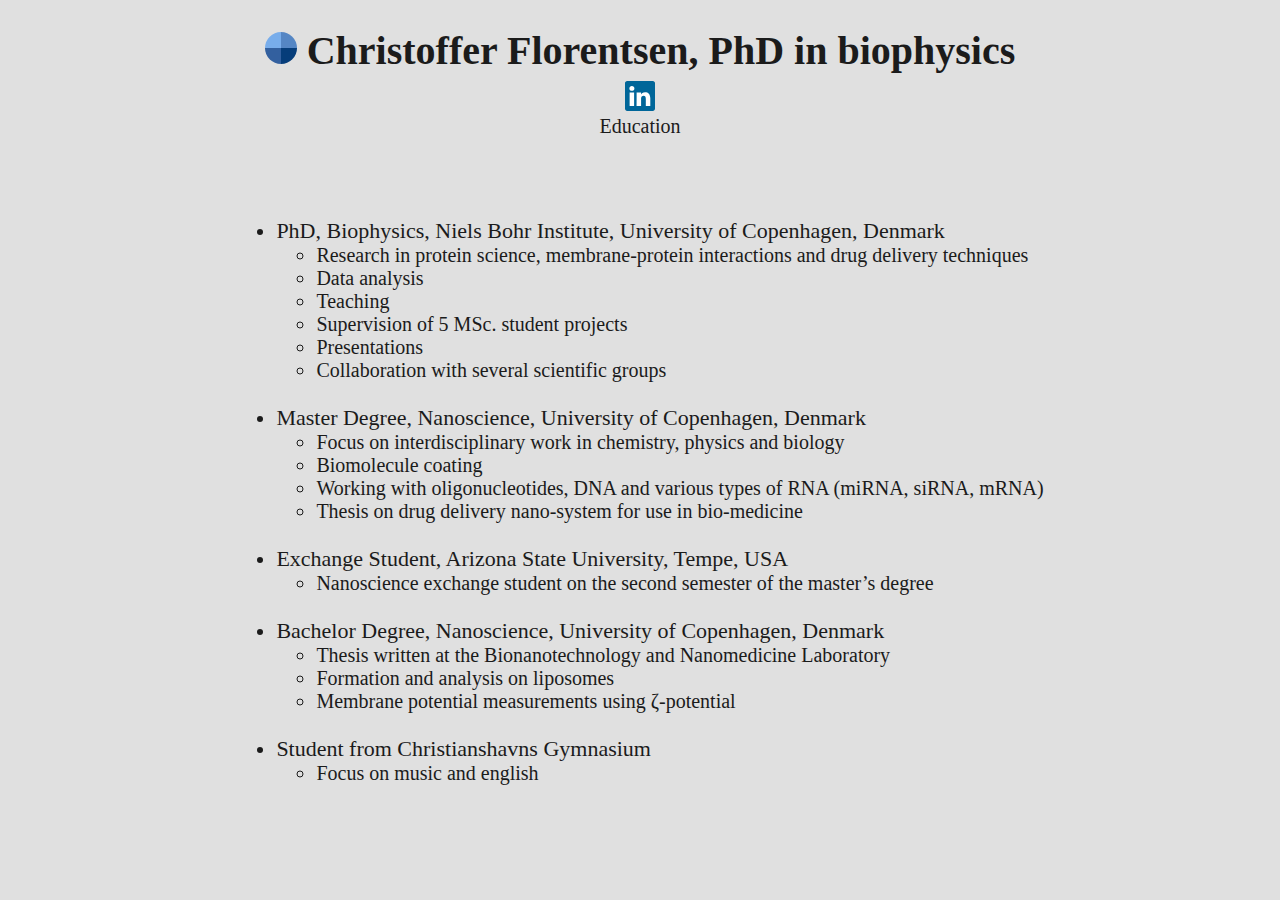
==== Education.html @ e857de32 "Update Education.html" ====
<!doctype html>

<html>
<head>
    <title>Education</title>


    <link rel="stylesheet" href="main.css">

</head>

<body>
    <h1><a href="https://cflorentsen.github.io/"><img src="images/home_logo.svg" width="32" height="32"> </img> </a>Christoffer Florentsen, PhD in biophysics</h1>
        <div class="linkedin">
            <a href="https://www.linkedin.com/in/chrisflorentsen/"><img src="images/linkedin_logo.svg" width="30" height="30"> </img> </a>
        </div>
    <p>Education</p>
    <h2>
        <ul>
            <li><ed>PhD, Biophysics, Niels Bohr Institute, University of Copenhagen, Denmark</ed>
                <ul>
                    <li>Research in protein science, membrane-protein interactions and drug delivery techniques</li>
                    <li>Data analysis</li>
                    <li>Teaching</li>
                    <li>Supervision of 5 MSc. student projects</li>
                    <li>Presentations</li>
                    <li>Collaboration with several scientific groups</li>
                </ul>
            </li>
            <br>
            <li><ed>Master Degree, Nanoscience, University of Copenhagen, Denmark</ed>
                <ul>
                    <li>Focus on interdisciplinary work in chemistry, physics and biology</li>
                    <li>Biomolecule coating</li>
                    <li>Working with oligonucleotides, DNA and various types of RNA (miRNA, siRNA, mRNA)</li>
                    <li>Thesis on drug delivery nano-system for use in bio-medicine</li>
                </ul>
            </li>
            <br>
            <li><ed>Exchange Student, Arizona State University, Tempe, USA</ed>
                <ul>
                    <li>Nanoscience exchange student on the second semester of the master’s degree</li>
                </ul>
            </li>
            <br>
            <li><ed>Bachelor Degree, Nanoscience, University of Copenhagen, Denmark</ed>
                <ul>
                    <li>Thesis written at the Bionanotechnology and Nanomedicine Laboratory</li>
                    <li>Formation and analysis on liposomes</li>
                    <li>Membrane potential measurements using &zeta;-potential</li>
                </ul>
            </li>
            <br>
            <li><ed>Student from Christianshavns Gymnasium</ed>
                <ul>
                    <li>Focus on music and english</li>
                </ul>
            </li>
        </ul>
    </h2>
</body>
</html>
---- main.css ----
/* color codes from #78ADEB to #063D7A*/
html, body {
    height: 100%;
}

html {
    display: table;
    margin: auto;
    background-color: #e0e0e0;
}

body {
    display: table-cell;
    vertical-align: top;
    font-family: "Calibri";
    font-weight: 300;
    color:#1b1b1b;
}


h1 {
    text-align: center;
    font-size: 40px;
    color: inherit;
}


h2 {
    font-size: 20px;
    /*background-color: #ccc;*/
    margin: 20px;
    padding: 40px;
    text-align: justify;
    font-weight: lighter;
}

p {
    text-align: center;
    font-size: 20px;
    margin-top: 0px;
}

a {
    color: inherit;
    text-decoration: none;
}
b {
    font-size: 20px;
    color:white;
}
ed {
    font-size: 22px;
    font-weight: bolder;
}

/*.circle {
    display: block;
    background: black;
    border-radius: 50%;
    height: 300px;
    width: 300px;
    margin: 0;
    line-height: 300px;
    font-size: 30px;
    text-align: center;
    color: #fff;
    background: radial-gradient(circle at 100px 100px, #2c3b4d, #000);
    animation: bubble-anim 5s ease-out infinite;
  }

  @keyframes bubble-anim {
    0% {
      transform: scale(1);
    }
    30% {
      transform: scaleY(0.97) scaleX(1.03);
    }
    50% {
      transform: scale(1);
    }
    70% {
      transform: scaleY(1.03) scaleX(0.97);
    }
    100% {
      transform: scale(1);
    }
  }
  */
  /* FRONT PAGE WHEEL */
  .main {
	position:relative;
	width:500px;
	height:500px;
	margin: auto;
}
  .quarter {
	position:absolute;
	width:50%;
	height:50%;
	transition:background-color 0.2s ease-in-out;
    cursor:pointer;
    box-shadow:0px 0px 10px rgba(207, 193, 193, 0.7);
}

.quarter1 {
	top:0;
	left:0;
    line-height: 300px;
    font-size: 18px;
    text-align: center;
	background-color:#78adeb;
	border-radius:100% 0 0 0;
}
.quarter2 {
	top:0;
	right:0;
    line-height: 300px;
    font-size: 18px;
    text-align: center;
	background-color:#5586c4;
	border-radius:0 100% 0 0 ;
}
.quarter3 {
	bottom:0;
	left:0;
    font-size: 18px;
    line-height: 200px;
    text-align: center;
	background-color:#33609f;
	border-radius:0 0 0 100%;
}
.quarter4 {
	bottom:0;
	right:0;
    line-height: 200px;
    font-size: 18px;
    text-align: center;
	background-color:#063d7a;
	border-radius:0 0 100% 0 ;
}
.quarter:hover {
	background-color:#b3c4da;
    box-shadow:0px 0px 15px rgba(0,0,0,0.7);
}

/*.box {
    color:#e0e0e0;
    padding: 40px;
    position: relative;
    text-align: center;
    background-color: #efefef;
}

.postdoc   { background-color: #78adeb; }
.phd  { background-color: #699cda; }
.kaleido   { background-color: #5a8bca; }
.lejerbo { background-color: #4c7bba; }
.skoletjenesten   { background-color: #3d6ba9; }
.novo  { background-color: #2d5b99; }
.NHM   { background-color: #1d4c8a; }
.Youtube { background-color: #063d7a; }
*/

/* EXPERIENCE CONTAINERS */

.grid-container {
    position: relative;
    display: grid;
    max-width: 800px;
    margin: 0 auto;
    height: 300px;
    grid-template-columns: 175px 175px 175px 175px; /*grid-template-columns: 1fr 1fr 1fr 1fr;   */
    grid-template-rows: 125px 125px;  /*grid-template-rows: 100px 100px;*/
    /*justify-content: space-around;
    align-content: space-around;*/
    grid-gap: 5px;
}

.column {
    float: left;
    width: 43%;
    padding: 50px;
    text-align: center;
    position: relative;
    font-size: 20px;
    cursor: pointer;
    color: white;
  }
  
  .containerTab {
    padding: 20px;
    color: white;
  }
  
  /* Clear floats after the columns */
  .row:after {
    content: "";
    display: table;
    clear: both;
  }
  
  /* Closable button inside the image */
  .closebtn {
    float: right;
    color: white;
    font-size: 35px;
    cursor: pointer;
  }

  /* Publications */

h3 {
    font-size: 30px;
    margin: 25px;
    text-align: left;
    font-weight: bolder;
}

.rainbow-text {
    background-image: linear-gradient(to left, #699cda, #5586c4, #33609f, #063d7a);
    background-clip: text;
    -webkit-background-clip: text;
    -webkit-text-fill-color: transparent;
}

h4 {
    text-align: left;
    margin: 30px;
    font-size: 20px;
	margin-bottom: -20px;
	margin-top: -20px;
}
h5 {
    text-align: left;
    margin: 30px;
    font-size: 18;
	margin-bottom: -10px;
}

/* linkedin */

.linkedin {
    position:relative;
    object-position:top center;
    margin: auto;
    text-align: center;
    margin-top: -20px;
}
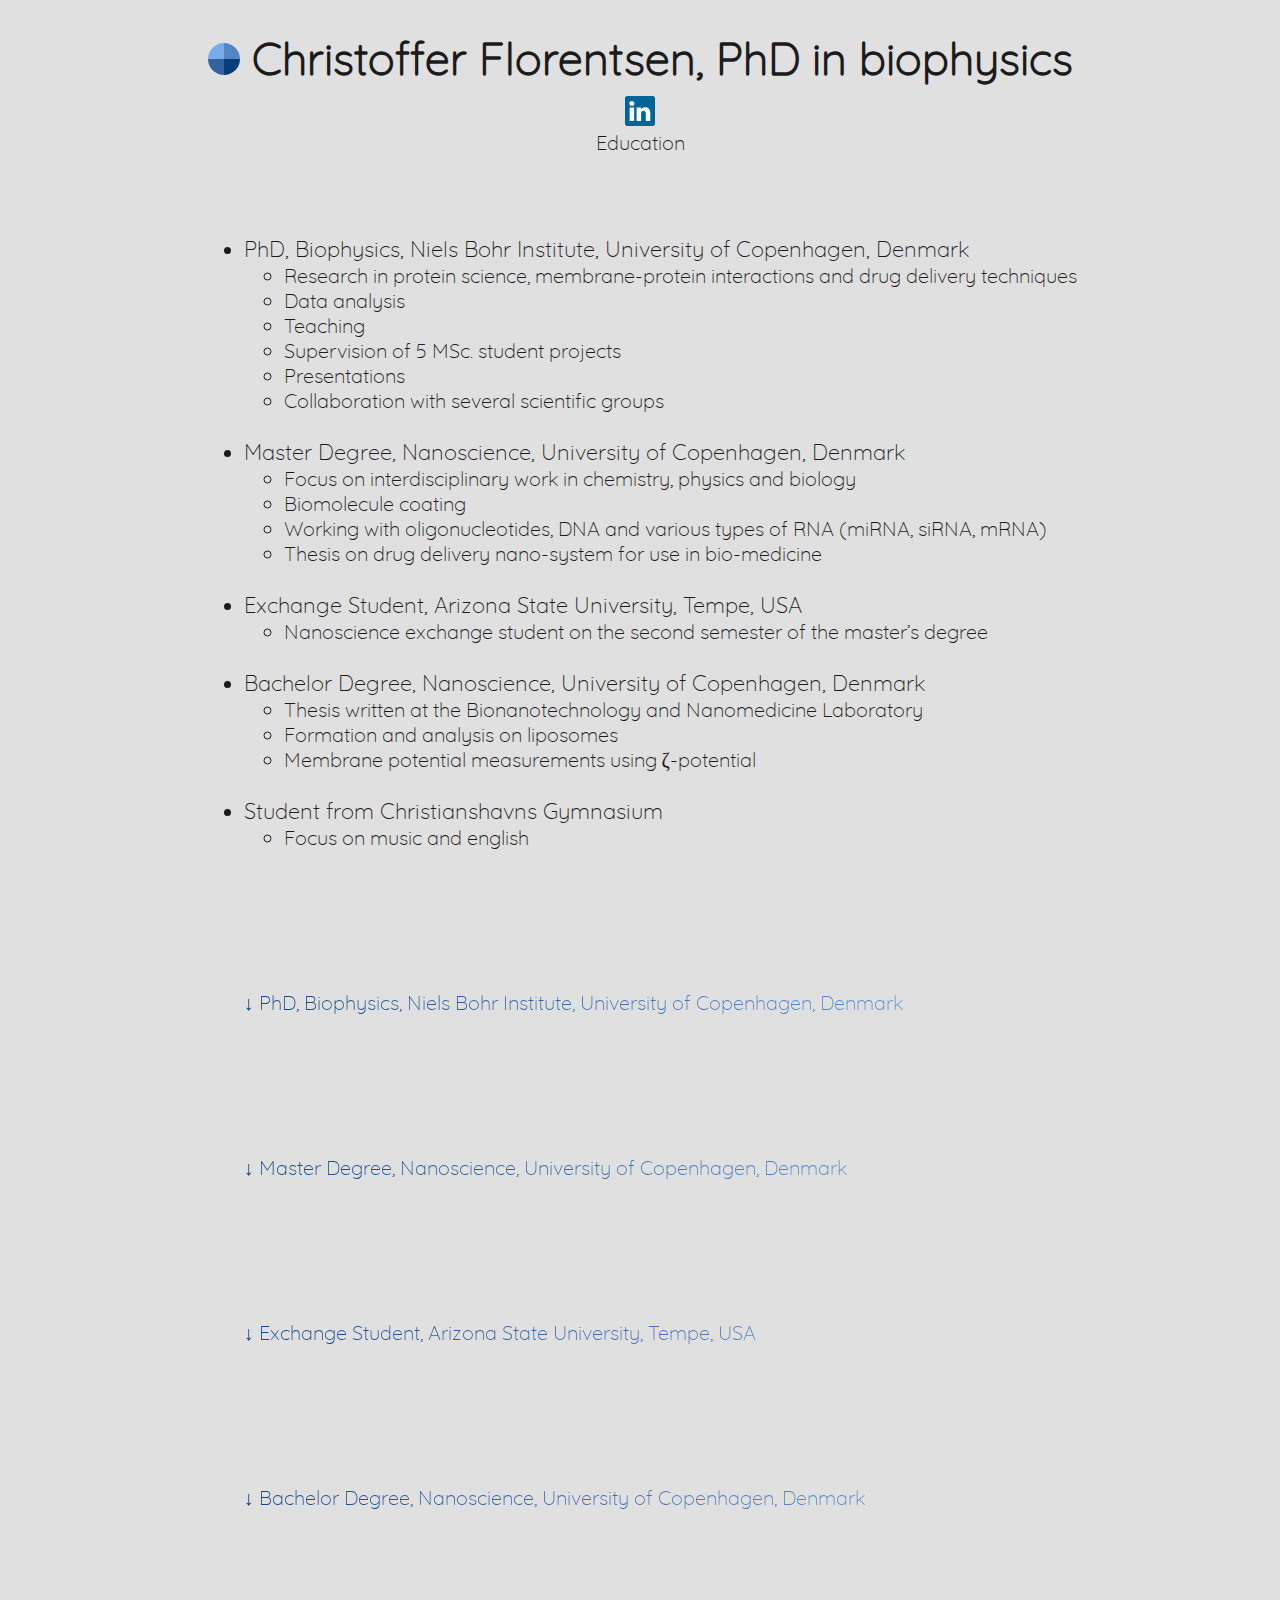
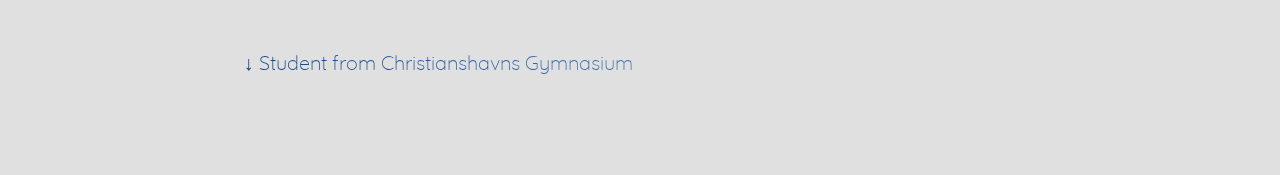
==== commit d252f96b: "Update Education.html" ====
--- a/Education.html
+++ b/Education.html
@@ -58,6 +58,63 @@
             </li>
         </ul>
     </h2>
+
+    
+    <div class="dropdown">
+        <span><h2 class="rainbow-text"><ul>&darr; PhD, Biophysics, Niels Bohr Institute, University of Copenhagen, Denmark</ul></h2></span>
+        <div class="dropdown-content">
+            <ul>
+                <li>Research in protein science, membrane-protein interactions and drug delivery techniques</li>
+                <li>Data analysis</li>
+                <li>Teaching</li>
+                <li>Supervision of 5 MSc. student projects</li>
+                <li>Presentations</li>
+                <li>Collaboration with several scientific groups</li>
+            </ul>
+        </div>
+      </div>
+
+    <div class="dropdown">
+        <span><h2 class="rainbow-text"><ul>&darr; Master Degree, Nanoscience, University of Copenhagen, Denmark</ul></h2></span>
+        <div class="dropdown-content">
+            <ul>
+                <li>Focus on interdisciplinary work in chemistry, physics and biology</li>
+                <li>Biomolecule coating</li>
+                <li>Working with oligonucleotides, DNA and various types of RNA (miRNA, siRNA, mRNA)</li>
+                <li>Thesis on drug delivery nano-system for use in bio-medicine</li>
+            </ul>
+        </div>
+      </div>
+
+      <div class="dropdown">
+        <span><h2 class="rainbow-text"><ul>&darr; Exchange Student, Arizona State University, Tempe, USA</ul></h2></span>
+        <div class="dropdown-content">
+            <ul>
+                <li>Nanoscience exchange student on the second semester of the master’s degree</li>
+            </ul>
+        </div>
+      </div>
+
+      <div class="dropdown">
+        <span><h2 class="rainbow-text"><ul>&darr; Bachelor Degree, Nanoscience, University of Copenhagen, Denmark</ul></h2></span>
+        <div class="dropdown-content">
+            <ul>
+                <li>Thesis written at the Bionanotechnology and Nanomedicine Laboratory</li>
+                <li>Formation and analysis on liposomes</li>
+                <li>Membrane potential measurements using &zeta;-potential</li>
+            </ul>
+        </div>
+      </div>
+
+      <div class="dropdown">
+        <span><h2 class="rainbow-text"><ul>&darr; Student from Christianshavns Gymnasium</ul></h2></span>
+        <div class="dropdown-content">
+            <ul>
+                <li>Focus on music and english</li>
+            </ul>
+        </div>
+      </div>
+      <br>
 </body>
 </html>
 
--- a/main.css
+++ b/main.css
@@ -1,4 +1,28 @@
 /* color codes from #78ADEB to #063D7A*/
+
+/* FONTS */
+
+@font-face {
+    font-family: 'cast_ironcondensed';
+    src: url('fonts/castiron-condensed-webfont.woff2') format('woff2'),
+         url('fonts/castiron-condensed-webfont.woff') format('woff'),
+         url(fonts/castiron-condensed-webfont.otf) format('opentype');
+    font-weight: normal;
+    font-style: normal;
+
+}
+@font-face {
+    font-family: 'quicksandlight';
+    src: url('fonts/quicksand-variablefont_wght-webfont.woff2') format('woff2'),
+         url('fonts/quicksand-variablefont_wght-webfont.woff') format('woff');
+    font-weight: normal;
+    font-style: normal;
+
+}
+
+/* BODY WORK */
+
+
 html, body {
     height: 100%;
 }
@@ -12,7 +36,7 @@
 body {
     display: table-cell;
     vertical-align: top;
-    font-family: "Calibri";
+    font-family: "quicksandlight";
     font-weight: 300;
     color:#1b1b1b;
 }
@@ -20,7 +44,7 @@
 
 h1 {
     text-align: center;
-    font-size: 40px;
+    font-size: 45px;
     color: inherit;
 }
 
@@ -166,7 +190,7 @@
 .grid-container {
     position: relative;
     display: grid;
-    max-width: 800px;
+    width: 715px;
     margin: 0 auto;
     height: 300px;
     grid-template-columns: 175px 175px 175px 175px; /*grid-template-columns: 1fr 1fr 1fr 1fr;   */
@@ -246,3 +270,33 @@
     text-align: center;
     margin-top: -20px;
 }
+
+/* DROPDOWN FOR EDUCATION */
+
+<style>
+.dropdown {
+  text-align: center;
+  position: relative;
+  display: inline-block;
+
+}
+
+.dropdown-content {
+  margin: auto;
+  display: none;
+  position: relative;
+  background-color: #063d7a;
+  color: white;
+  border-radius: 5px;
+  min-width: 160px;
+  max-width:725px;
+  box-shadow: 0px 8px 16px 0px #020a3a33;
+  padding: 12px 16px;
+  z-index: 1;
+  margin-top: -75px;
+}
+
+.dropdown:hover .dropdown-content {
+  display: block;
+}
+</style>
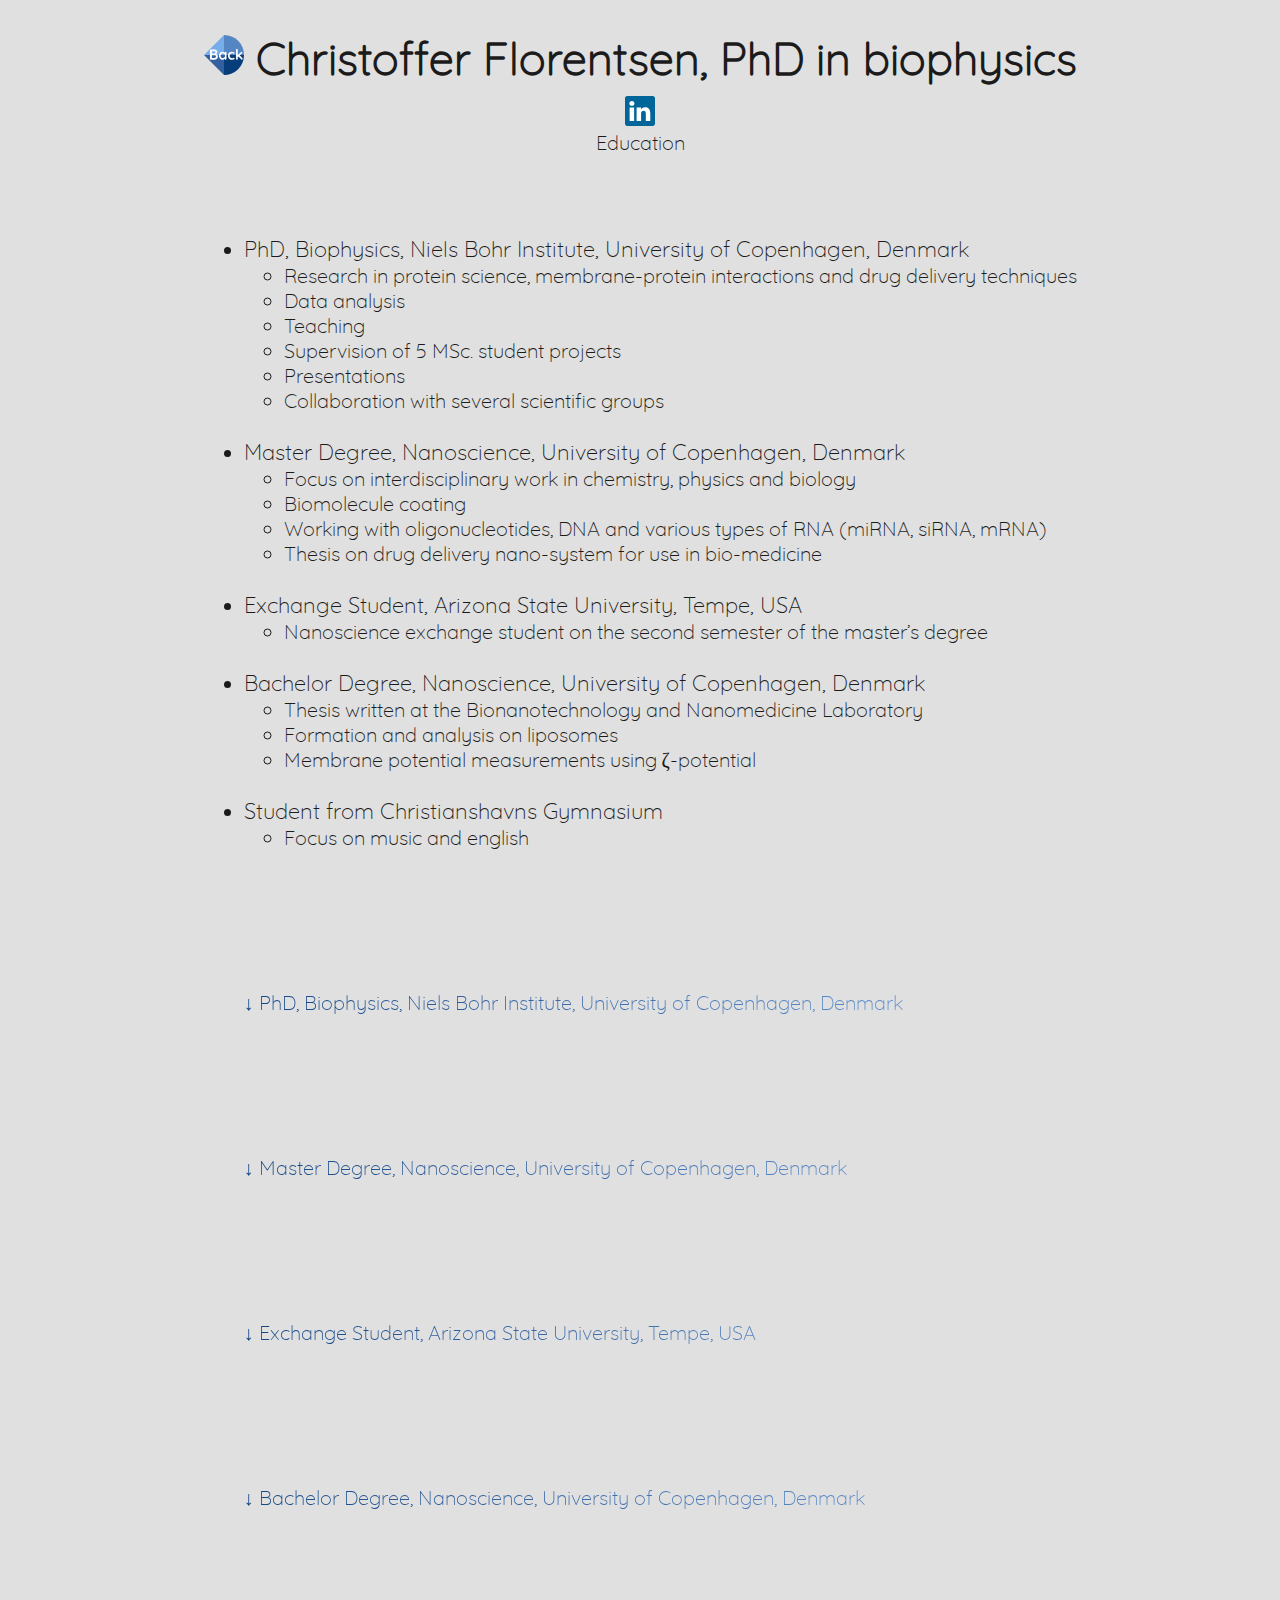
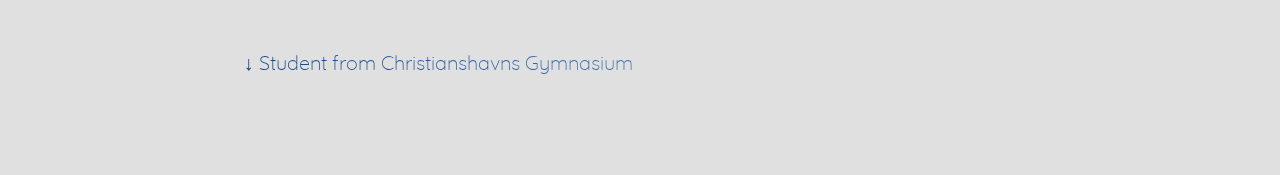
==== commit aafcf89c: "Update Education.html" ====
--- a/Education.html
+++ b/Education.html
@@ -10,7 +10,7 @@
 </head>
 
 <body>
-    <h1><a href="https://cflorentsen.github.io/"><img src="images/home_logo.svg" width="32" height="32"> </img> </a>Christoffer Florentsen, PhD in biophysics</h1>
+    <h1><a href="https://cflorentsen.github.io/"><img src="images/home_logo_back.svg" width="40" height="40"> </img> </a>Christoffer Florentsen, PhD in biophysics</h1>
         <div class="linkedin">
             <a href="https://www.linkedin.com/in/chrisflorentsen/"><img src="images/linkedin_logo.svg" width="30" height="30"> </img> </a>
         </div>
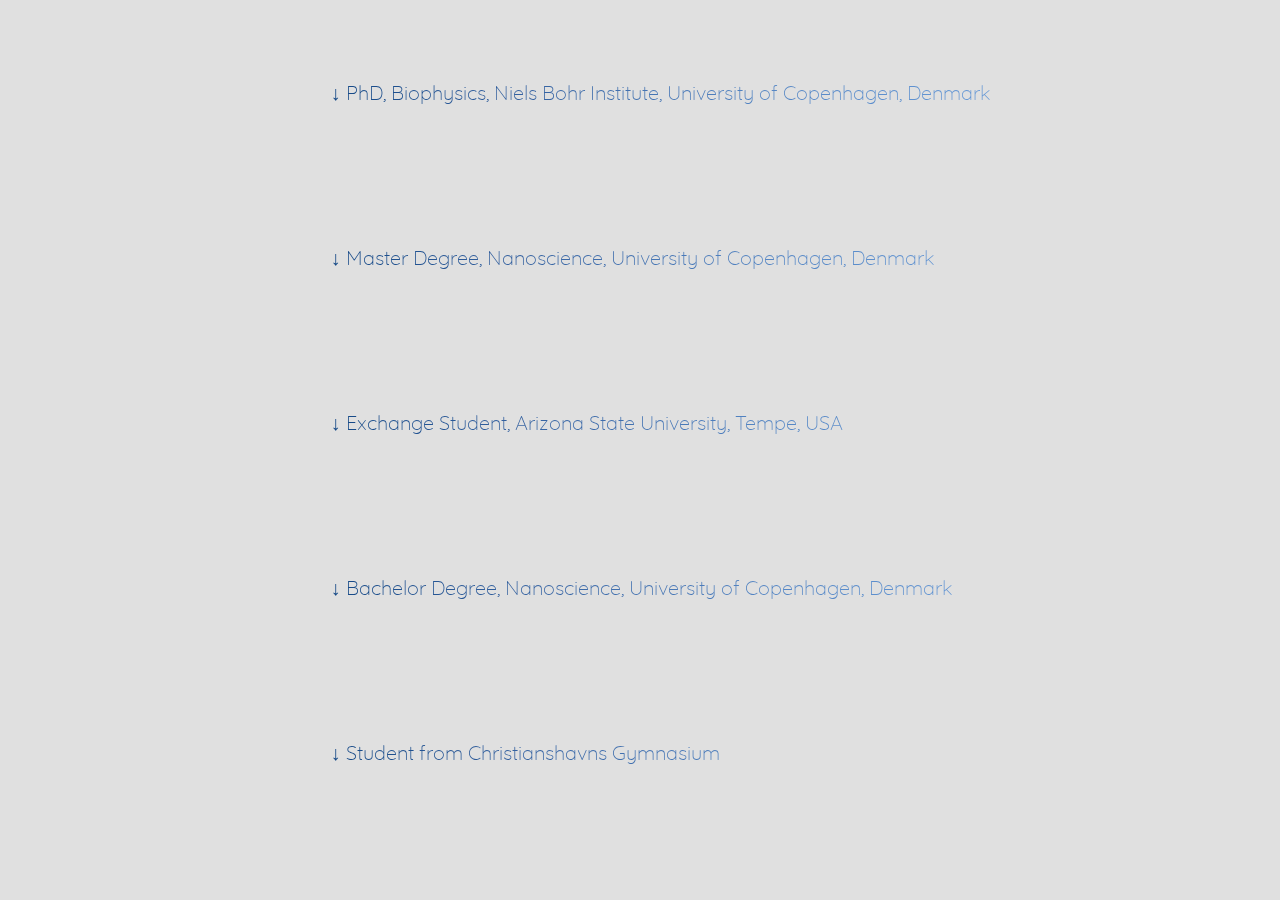
==== commit 99caf34a: "Update Education.html" ====
--- a/Education.html
+++ b/Education.html
@@ -10,7 +10,7 @@
 </head>
 
 <body>
-    <h1><a href="https://cflorentsen.github.io/"><img src="images/home_logo_back.svg" width="40" height="40"> </img> </a>Christoffer Florentsen, PhD in biophysics</h1>
+    <!--<h1><a href="https://cflorentsen.github.io/"><img src="images/home_logo_back.svg" width="40" height="40"> </img> </a>Christoffer Florentsen, PhD in biophysics</h1>
         <div class="linkedin">
             <a href="https://www.linkedin.com/in/chrisflorentsen/"><img src="images/linkedin_logo.svg" width="30" height="30"> </img> </a>
         </div>
@@ -57,7 +57,7 @@
                 </ul>
             </li>
         </ul>
-    </h2>
+    </h2>-->
 
     
     <div class="dropdown">
@@ -114,7 +114,6 @@
             </ul>
         </div>
       </div>
-      <br>
 </body>
 </html>
 
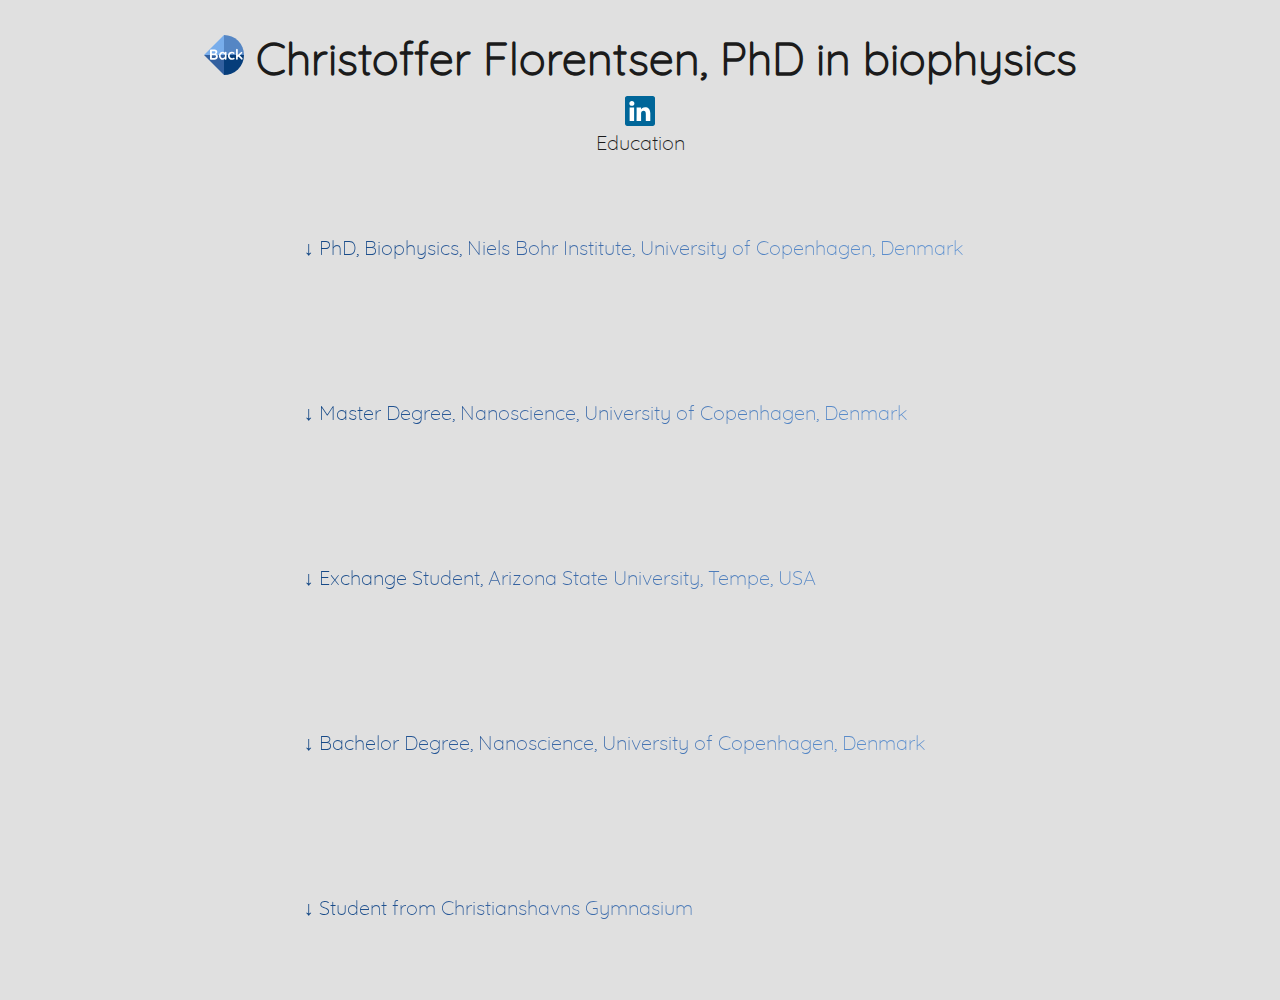
==== commit 5640a86e: "Update Education.html" ====
--- a/Education.html
+++ b/Education.html
@@ -10,12 +10,12 @@
 </head>
 
 <body>
-    <!--<h1><a href="https://cflorentsen.github.io/"><img src="images/home_logo_back.svg" width="40" height="40"> </img> </a>Christoffer Florentsen, PhD in biophysics</h1>
+    <h1><a href="https://cflorentsen.github.io/"><img src="images/home_logo_back.svg" width="40" height="40"> </img> </a>Christoffer Florentsen, PhD in biophysics</h1>
         <div class="linkedin">
             <a href="https://www.linkedin.com/in/chrisflorentsen/"><img src="images/linkedin_logo.svg" width="30" height="30"> </img> </a>
         </div>
     <p>Education</p>
-    <h2>
+    <!--<h2>
         <ul>
             <li><ed>PhD, Biophysics, Niels Bohr Institute, University of Copenhagen, Denmark</ed>
                 <ul>
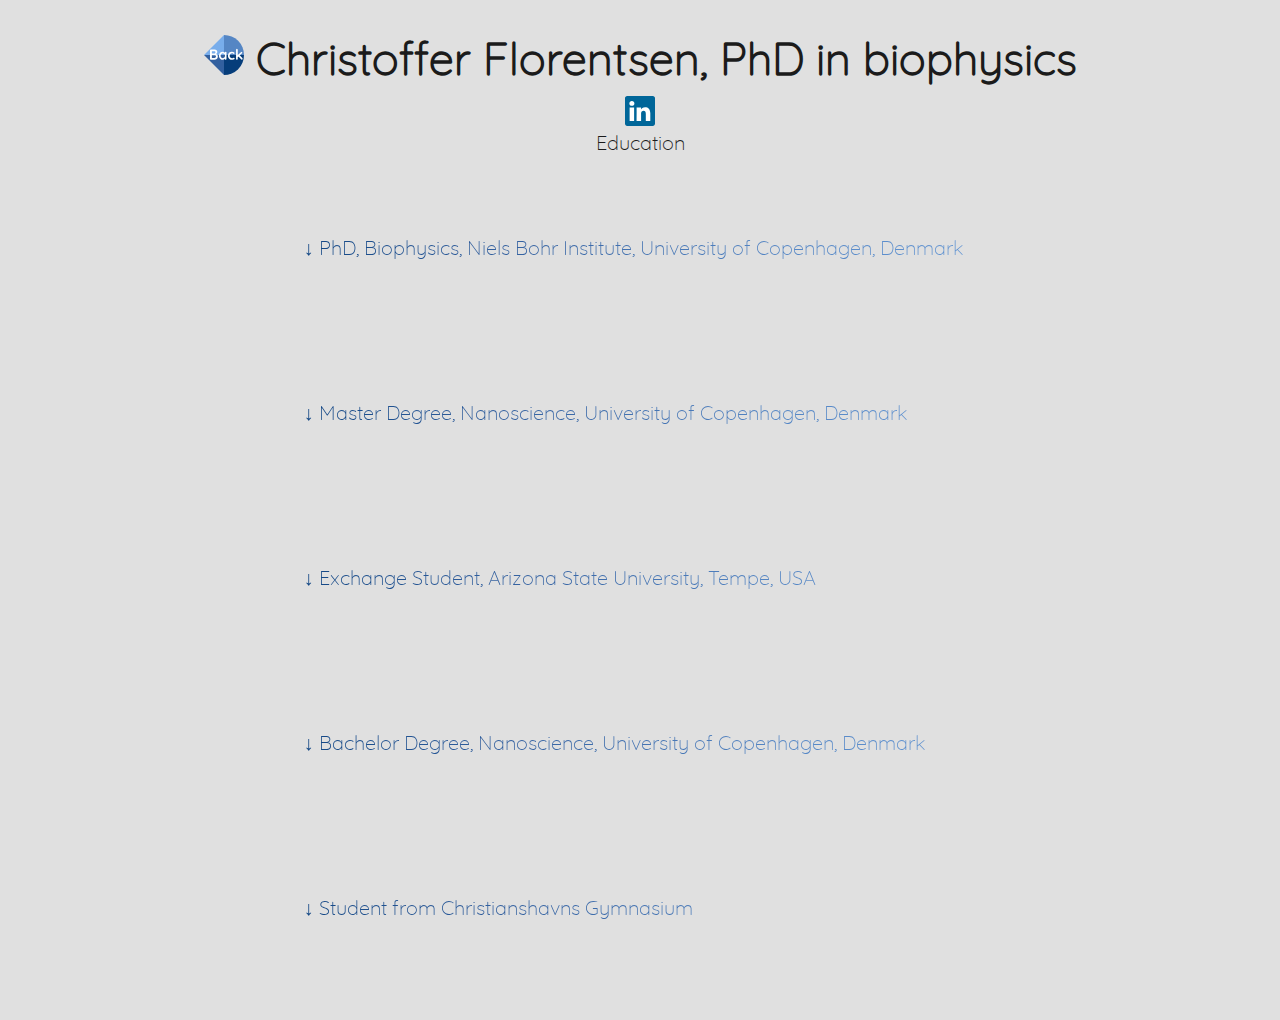
==== commit 8e5f29d7: "Update Education.html" ====
--- a/Education.html
+++ b/Education.html
@@ -114,6 +114,7 @@
             </ul>
         </div>
       </div>
+        <br>
 </body>
 </html>
 
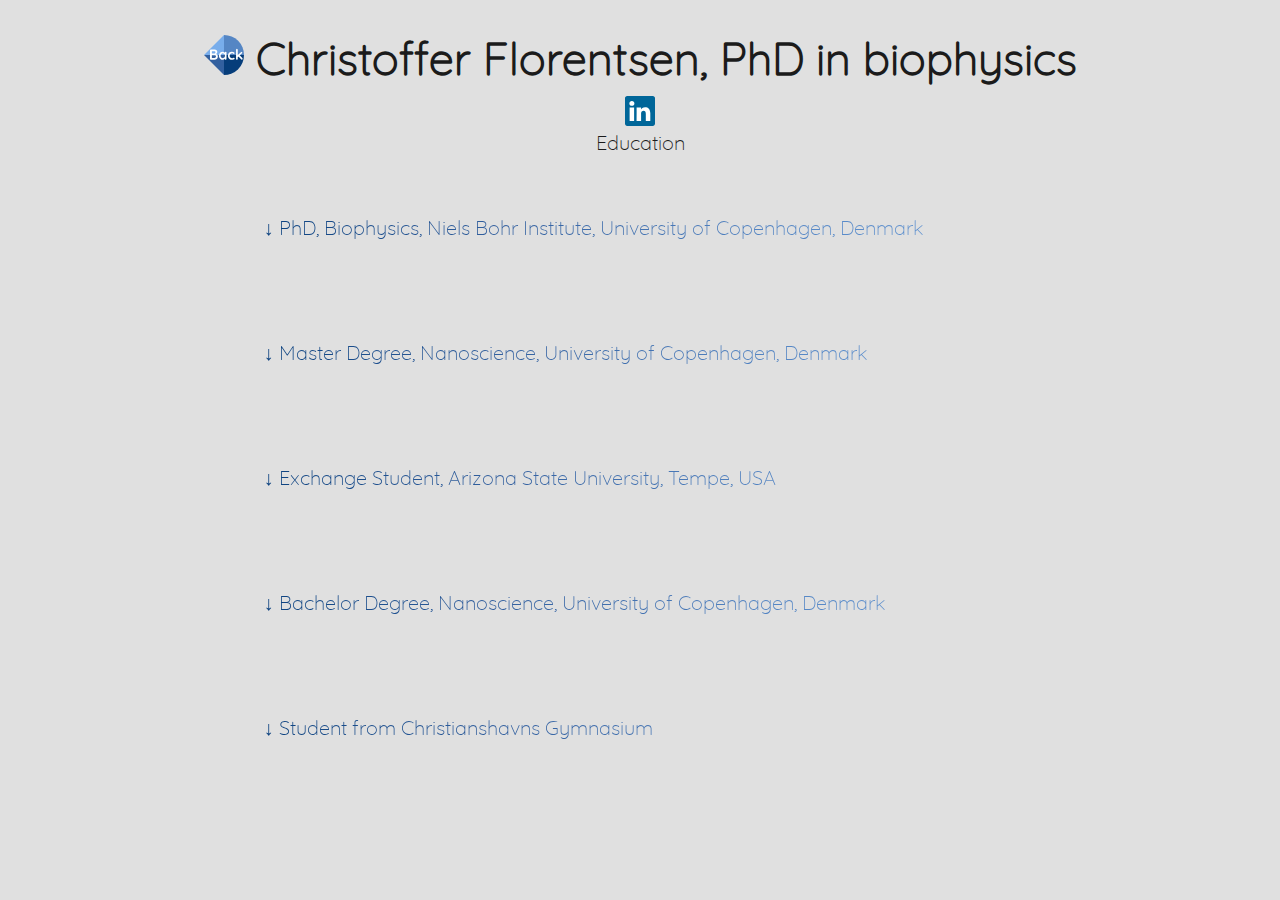
==== commit 1dc107b8: "Update Education.html" ====
--- a/Education.html
+++ b/Education.html
@@ -61,7 +61,7 @@
 
     
     <div class="dropdown">
-        <span><h2 class="rainbow-text"><ul>&darr; PhD, Biophysics, Niels Bohr Institute, University of Copenhagen, Denmark</ul></h2></span>
+        <h2 class="rainbow-text">&darr; PhD, Biophysics, Niels Bohr Institute, University of Copenhagen, Denmark</h2>
         <div class="dropdown-content">
             <ul>
                 <li>Research in protein science, membrane-protein interactions and drug delivery techniques</li>
@@ -75,7 +75,7 @@
       </div>
 
     <div class="dropdown">
-        <span><h2 class="rainbow-text"><ul>&darr; Master Degree, Nanoscience, University of Copenhagen, Denmark</ul></h2></span>
+        <h2 class="rainbow-text">&darr; Master Degree, Nanoscience, University of Copenhagen, Denmark</h2>
         <div class="dropdown-content">
             <ul>
                 <li>Focus on interdisciplinary work in chemistry, physics and biology</li>
@@ -87,7 +87,7 @@
       </div>
 
       <div class="dropdown">
-        <span><h2 class="rainbow-text"><ul>&darr; Exchange Student, Arizona State University, Tempe, USA</ul></h2></span>
+        <h2 class="rainbow-text">&darr; Exchange Student, Arizona State University, Tempe, USA</h2>
         <div class="dropdown-content">
             <ul>
                 <li>Nanoscience exchange student on the second semester of the master’s degree</li>
@@ -96,7 +96,7 @@
       </div>
 
       <div class="dropdown">
-        <span><h2 class="rainbow-text"><ul>&darr; Bachelor Degree, Nanoscience, University of Copenhagen, Denmark</ul></h2></span>
+        <h2 class="rainbow-text">&darr; Bachelor Degree, Nanoscience, University of Copenhagen, Denmark</h2>
         <div class="dropdown-content">
             <ul>
                 <li>Thesis written at the Bionanotechnology and Nanomedicine Laboratory</li>
@@ -107,7 +107,7 @@
       </div>
 
       <div class="dropdown">
-        <span><h2 class="rainbow-text"><ul>&darr; Student from Christianshavns Gymnasium</ul></h2></span>
+        <h2 class="rainbow-text">&darr; Student from Christianshavns Gymnasium</h2>
         <div class="dropdown-content">
             <ul>
                 <li>Focus on music and english</li>
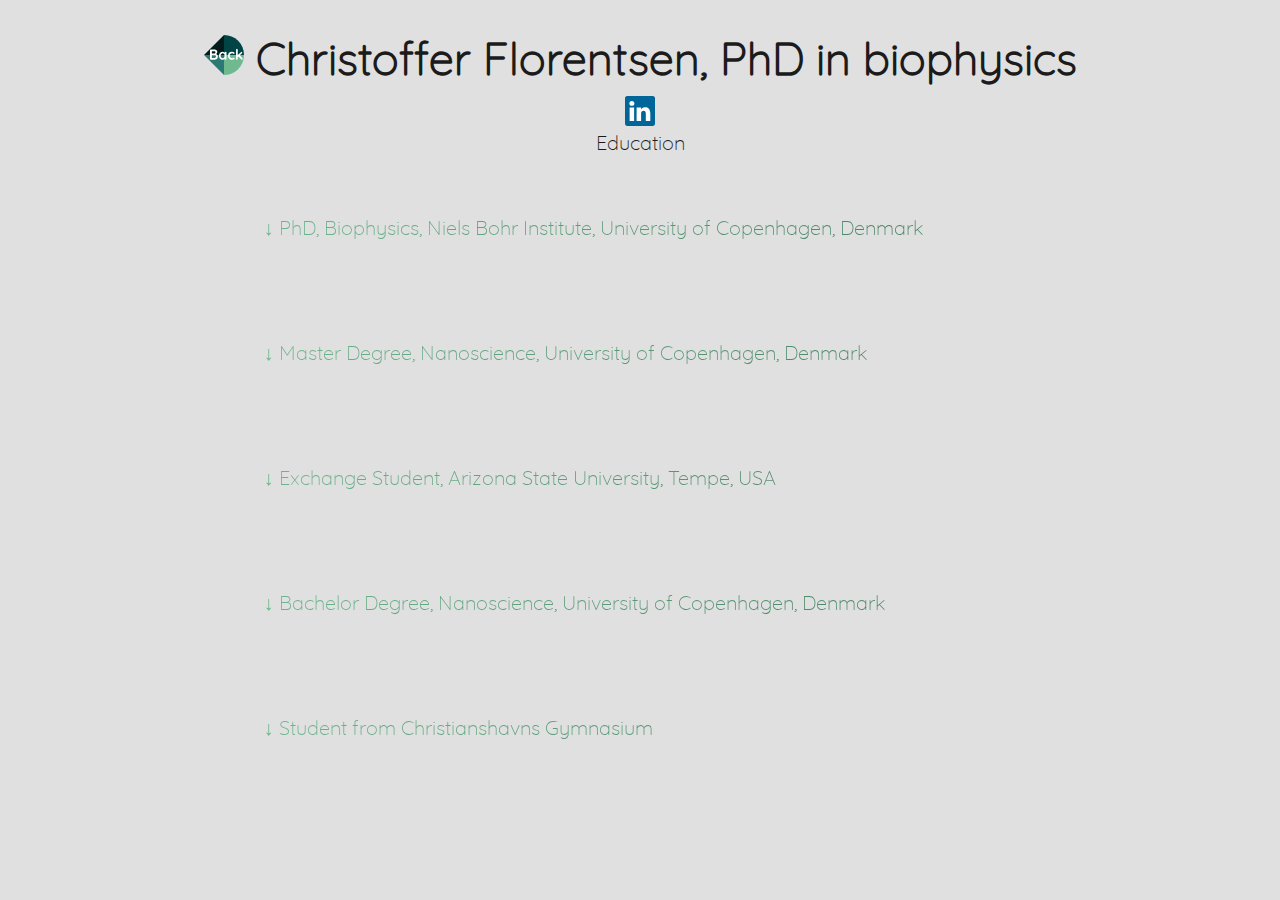
==== commit 38f89f56: "Update Education.html" ====
--- a/Education.html
+++ b/Education.html
@@ -10,7 +10,7 @@
 </head>
 
 <body>
-    <h1><a href="https://cflorentsen.github.io/"><img src="images/home_logo_back.svg" width="40" height="40"> </img> </a>Christoffer Florentsen, PhD in biophysics</h1>
+    <h1><a href="https://cflorentsen.github.io/"><img src="images/home_logo_back2.svg" width="40" height="40"> </img> </a>Christoffer Florentsen, PhD in biophysics</h1>
         <div class="linkedin">
             <a href="https://www.linkedin.com/in/chrisflorentsen/"><img src="images/linkedin_logo.svg" width="30" height="30"> </img> </a>
         </div>
--- a/main.css
+++ b/main.css
@@ -132,7 +132,7 @@
     line-height: 300px;
     font-size: 18px;
     text-align: center;
-	background-color:#78adeb;
+	background-color:#021C1E; /*8adeb;*/
 	border-radius:100% 0 0 0;
 }
 .quarter2 {
@@ -141,7 +141,7 @@
     line-height: 300px;
     font-size: 18px;
     text-align: center;
-	background-color:#5586c4;
+	background-color:#004445; /*5586c4;*/
 	border-radius:0 100% 0 0 ;
 }
 .quarter3 {
@@ -150,7 +150,7 @@
     font-size: 18px;
     line-height: 200px;
     text-align: center;
-	background-color:#33609f;
+	background-color:#2C7873; /*33609f;*/
 	border-radius:0 0 0 100%;
 }
 .quarter4 {
@@ -159,11 +159,11 @@
     line-height: 200px;
     font-size: 18px;
     text-align: center;
-	background-color:#063d7a;
+	background-color:#6FB98F; /*063d7a;*/
 	border-radius:0 0 100% 0 ;
 }
 .quarter:hover {
-	background-color:#b3c4da;
+	background-color:#7D5642; /*b3c4da;*/
     box-shadow:0px 0px 15px rgba(0,0,0,0.7);
 }
 
@@ -204,6 +204,7 @@
     float: left;
     width: 43%;
     padding: 50px;
+	border-radius: 5px;
     text-align: center;
     position: relative;
     font-size: 20px;
@@ -213,6 +214,7 @@
   
   .containerTab {
     padding: 20px;
+	  border-radius: 5px;
     color: white;
   }
   
@@ -241,7 +243,7 @@
 }
 
 .rainbow-text {
-    background-image: linear-gradient(to left, #699cda, #5586c4, #33609f, #063d7a);
+    background-image: linear-gradient(to left, #417a5c, #508e6d, #5fa37e, #6fb98f);
     background-clip: text;
     -webkit-background-clip: text;
     -webkit-text-fill-color: transparent;
@@ -285,7 +287,7 @@
   margin: auto;
   display: none;
   position: relative;
-  background-color: #063d7a;
+  background-color: #2C7873;
   color: white;
   border-radius: 5px;
   min-width: 160px;
@@ -293,7 +295,7 @@
   box-shadow: 0px 8px 16px 0px #020a3a33;
   padding: 12px 16px;
   z-index: 1;
-  margin-top: -75px;
+  margin-top: -20px;
 }
 
 .dropdown:hover .dropdown-content {
